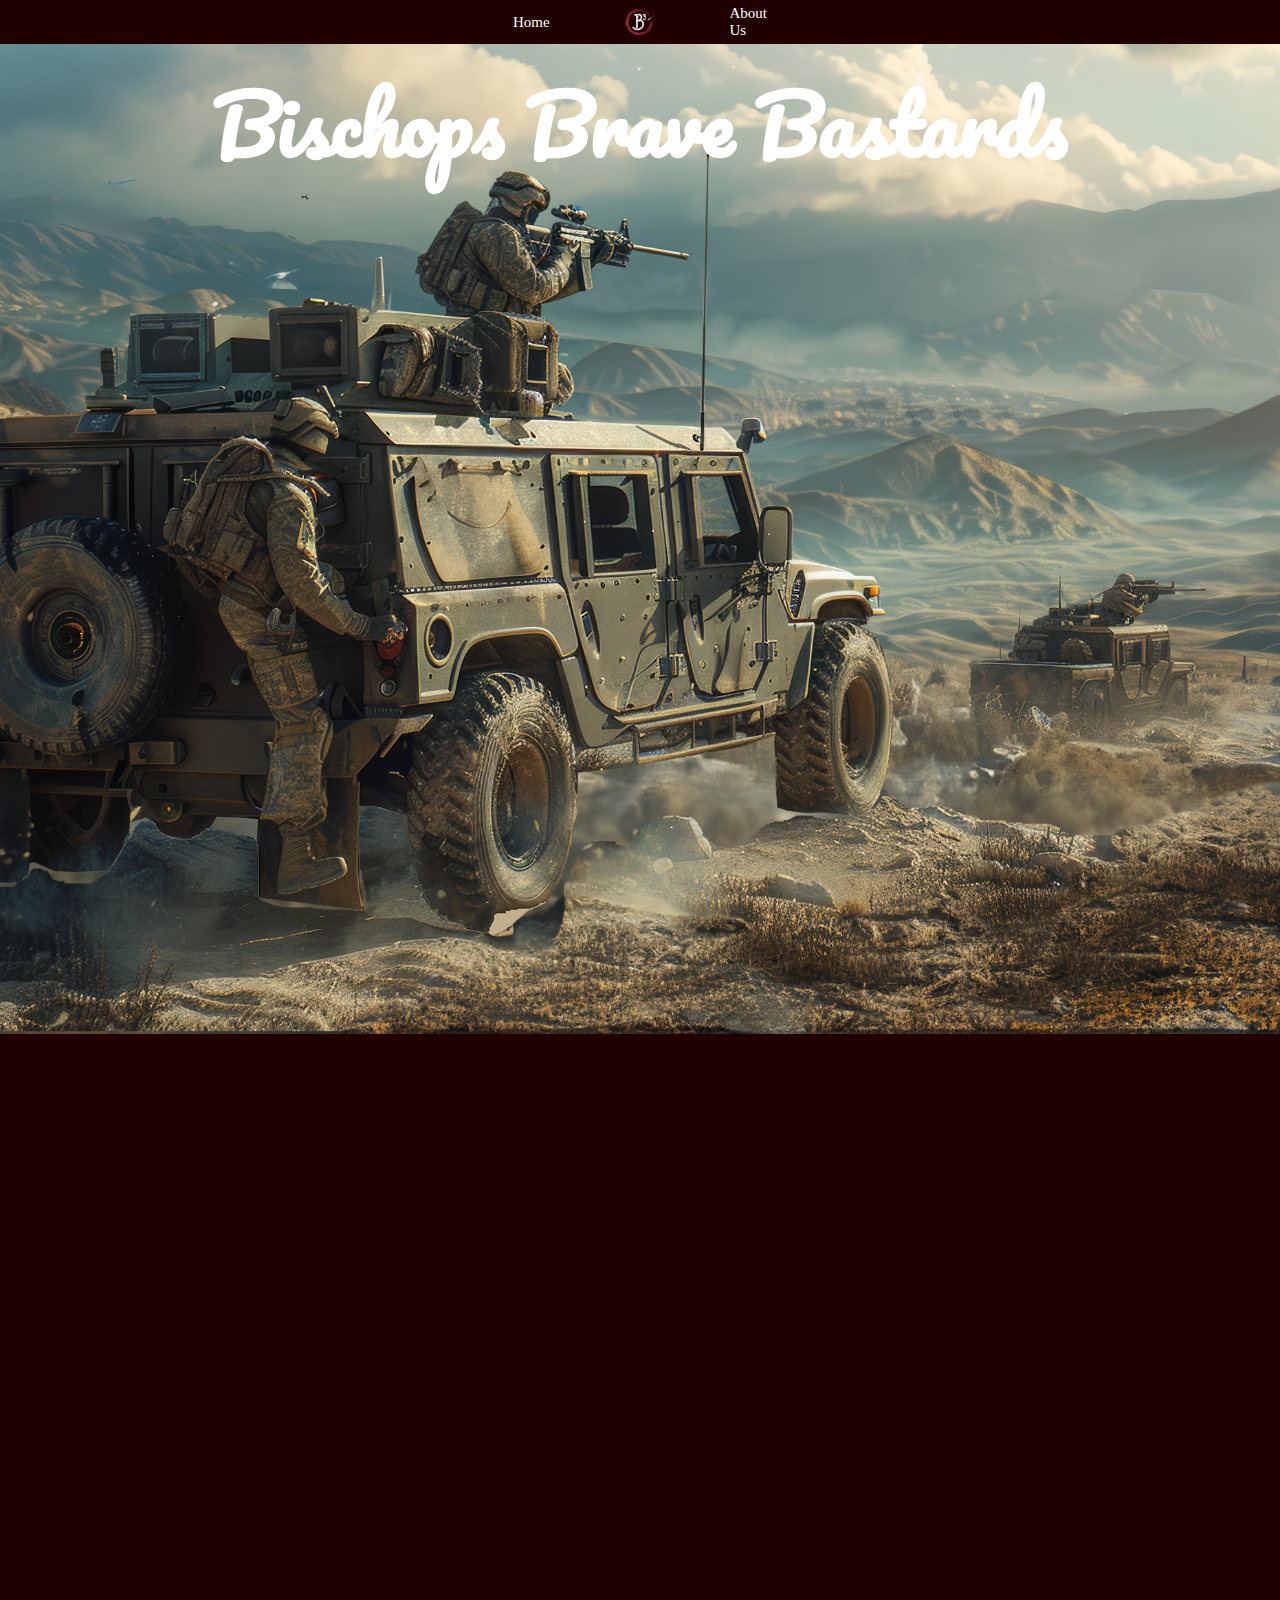
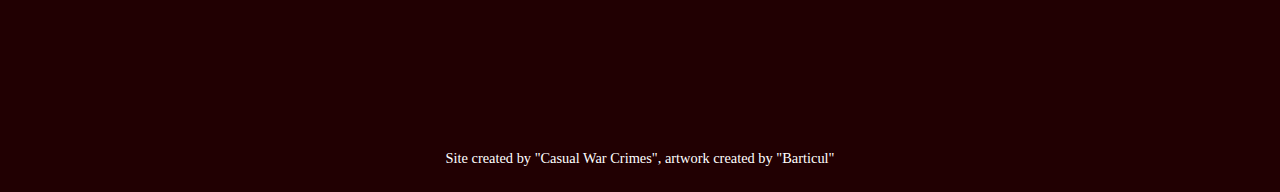
==== index.html @ 1ed156b4 "commit3" ====
<!DOCTYPE html>
<html lang="en">
<head>
    <meta charset="UTF-8">
    <meta http-equiv="X-UA-Compatible" content="IE=edge">
    <meta name="viewport" content="width=device-width, initial-scale=1.0">
    <title>Document</title>
    <link rel="stylesheet" href="style.css">
</head>
<body>
<header>
    <nav>
        <a href="index.html">Home</a>
    </nav>
    <img src="img/B3logo.png" alt="B3 Logo" class="logo">
    <nav>
        <a href="about.html">About Us</a>
    </nav>
</header>
    <div class="banner">
        <div class="bg bg-1"></div>
        <div class="bg bg-2"></div>
        <div class="bg bg-3"></div>
        <h1>Bischops Brave Bastards</h1>
        <div class="bg bg-4"></div>
        <div class="bg bg-5"></div>
        <div class="bg bg-6"></div>
        <div class="bg bg-7"></div>
        <div class="bg bg-8"></div>
        <div class="bg bg-9"></div>
    </div>

   <div class="tab intro">
       <a href="https://discord.gg/SqBT7yXv" target="_blank">
        <button class="animation-show">Join The Discord</button>
    </a>
        <img src="img/B3logo.png" alt="" class="animation-show">

       <a href="https://www.youtube.com/@BischopsBraveBastards/videos" target="_blank">
        <button class="animation-show">Youtube</button>
    </a>
   </div>

    <div class="tab library">
        <div class="animation-show">
            <iframe width="560" height="315" src="https://www.youtube.com/embed/xBFxVL9LWVo?start=25"
                frameborder="0" allow="accelerometer; clipboard-write; encrypted-media; gyroscope; picture-in-picture"
                allowfullscreen>
        </iframe>
            <p></p>
        </div>
        <div class="animation-show">
            <iframe width="560" height="315" src="https://www.youtube.com/embed/pCZxYwtf804"
                frameborder="0" allow="accelerometer; clipboard-write; encrypted-media; gyroscope; picture-in-picture"
                allowfullscreen>
        </iframe>
            <p></p>
        </div>
        <div class="animation-show">
            <iframe width="560" height="315" src="https://www.youtube.com/embed/V4kFBAP4qfE"
                frameborder="0" allow="accelerometer; clipboard-write; encrypted-media; gyroscope; picture-in-picture"
                allowfullscreen>
        </iframe>
            <p></p>
        </div>
        <div class="animation-show">
            <iframe width="560" height="315" src="https://www.youtube.com/embed/PHDZllaSRxw"
                frameborder="0" allow="accelerometer; clipboard-write; encrypted-media; gyroscope; picture-in-picture"
                allowfullscreen>
        </iframe>
            <p></p>
        </div>
    </div>
<footer>
    <p>Site created by "Casual War Crimes", artwork created by "Barticul"</p>
</footer>
    <script src="app.js"></script>
</body>
</html>
---- style.css ----
@import url('https://fonts.googleapis.com/css2?family=Pacifico&display=swap');
body{
    margin :0;
    background-color: #210002;
    font-family: Poppins;
    font-size: 15px;
}
header {
    background-color: #210002;
    padding: 5px;
    display: flex;
    align-items: center;
    justify-content: space-between;
    position: sticky;
    top: 0;
    z-index: 1000;
}

header .logo {
    width: 30px;
    height: auto;
    position: absolute;
    left: 50%;
    transform: translateX(-50%);
}

header nav {
    flex: 1;
    display: flex;
    justify-content: center;
}

header nav:first-child {
    justify-content: flex-start;
}

header nav:last-child {
    justify-content: flex-end;
}

header nav a {
    color: #fff;
    margin: 0 80%;
    text-decoration: none;
    font-family: Poppins;
    font-weight: 500;
}

header nav a:hover {
    color: #ff0000;
}
footer {
    background-color: #210002;
    color: #fff;
    text-align: center;
    padding: 10px 0;
    font-size: 0.9rem;
    position: relative;
    bottom: 0;
    width: 100%;
}
.banner{
    height: 110vh;
    position: relative;
    overflow: hidden;
}
.banner .bg{
    position: absolute;
    left: 0;
    bottom: 0;
    width: 100%;
    height: 100%;
    background-size: auto 100%;
    background-repeat: no-repeat;
    background-position: center;
    transition: 0.1s;
}
.banner .bg-1{
    background-image: url('img/0.png');
}
.banner .bg-2{
    background-image: url('img/1.png');
}
.banner .bg-3{
    background-image: url('img/2.png');
}
.banner .bg-4{
    background-image: url('img/3.png');
}
.banner .bg-5{
    background-image: url('img/4.png');
}
.banner .bg-6{
    background-image: url('img/.png');
}
.banner .bg-7{
    background-image: url('img/6.png');
}
.banner .bg-8{
    background-image: url('img/7.png');
}
.banner .bg-9{
    background-image: url('img/.png');
}
.banner  h1{
    position: absolute;
    top: -25vh;
    padding-top:20vh;
    left: 0;
    width: 100%;
    text-align: center;
    font-size: 5rem;
    font-family: 'Pacifico', cursive;
    color: #fff;
}
.intro{
    min-height: 50vh;
    color: #eee;
    display: flex;
    flex-direction: column;
    justify-content: center;
    align-items: center;
}
.intro img{
    width: 130px;
    height: 130px;
    border-radius: 50%;
}
.intro p{
    width: 700px;
    max-width: 100%;
    text-align: center;
    font-size: 1rem;
}
.intro button{
    margin-top:10px;
    margin-botom: 10px;
    background-color: rgba(93, 23, 24, 0.47);
    padding: 10px 50px;
    border: 1px solid #ffffff;
    border-radius: 5px;
    color: #fff;
    font-family: Poppins;
    font-weight: 500;
    font-size:1rem;
    cursor:pointer;
    box-shadow: 0 0 10px #ff0000;
}
.intro button:hover {
    background-color: rgba(238, 86, 86, 0.78); /* Slightly darker on hover */
    box-shadow: 0 0 10px #ff0000;
}
.animation-show{
    transform: translateY(50px);
    opacity: 0;
    transition: 0.7s;
}
.active .animation-show{
    transform: translateY(0);
    opacity: 1;
}
.animation-show:nth-child(2){
    transition-delay: 0.3s;
}
.animation-show:nth-child(3){
    transition-delay: 0.6s;
}
.animation-show:nth-child(4){
    transition-delay: 0.9s;
}
.library {
    margin-top: 50px;
    display: grid;
    grid-template-columns: repeat(auto-fit, minmax(300px, 1fr));
    gap: 10px; /* Add some space between the videos */
    text-align: center;
    color: #fff;
    margin-left:10px;
    margin-right:10px;
}

.library iframe {
    width: 100%; /* Make the video take the full width of its container */
    height: auto; /* Maintain aspect ratio */
    max-width: 560px;
    aspect-ratio: 16 / 9; /* Ensure the videos keep their 16:9 aspect ratio */
}

.about {
    padding: 50px;
    color: #eee;
    text-align: center;
}

.about h2 {
    font-size: 2rem;
    margin-bottom: 20px;
}

.about p {
    font-size: 1rem;
    line-height: 1.6;
    max-width: 800px;
    margin: 0 auto;
}
@media screen and (max-width: 768px){
    .banner h1{
        font-size: 2rem;
        top: -5vh;
    }
    .library{
        grid-template-columns: repeat(2, 1fr);
    }
    .library img{
        height: 300px;
    }
}
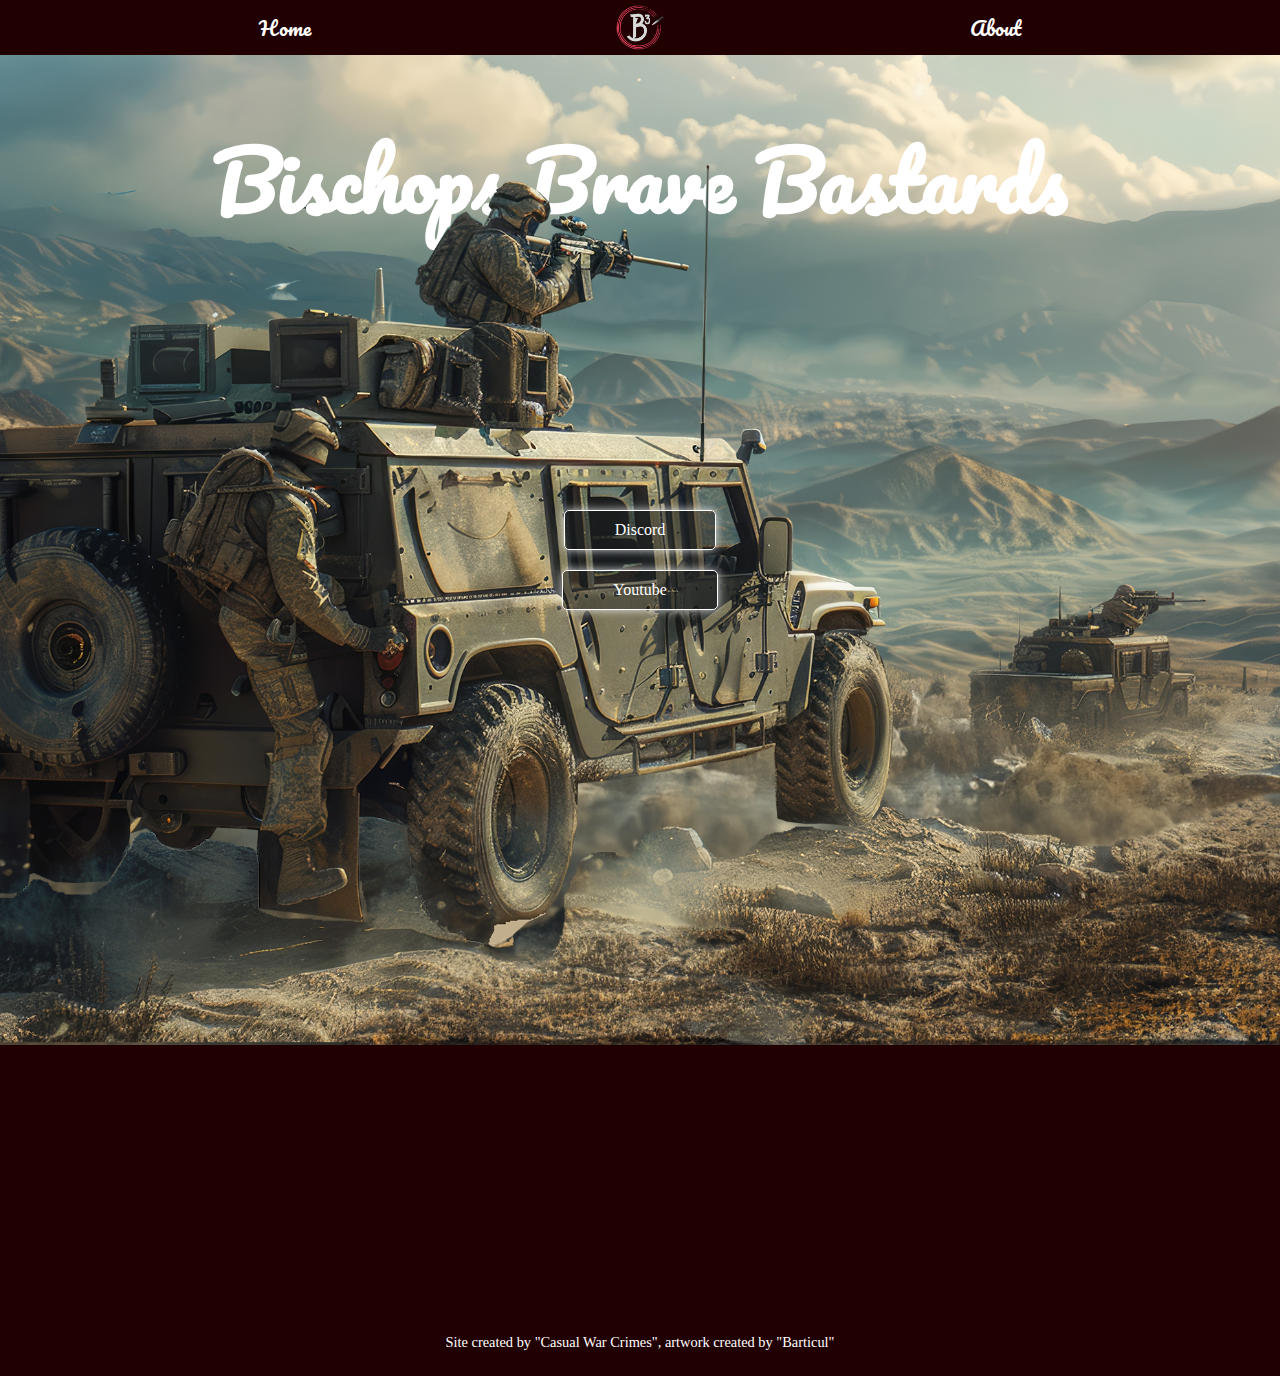
==== commit 8730180f: "commit4" ====
--- a/index.html
+++ b/index.html
@@ -14,7 +14,7 @@
     </nav>
     <img src="img/B3logo.png" alt="B3 Logo" class="logo">
     <nav>
-        <a href="about.html">About Us</a>
+        <a href="about.html">About</a>
     </nav>
 </header>
     <div class="banner">
@@ -28,29 +28,20 @@
         <div class="bg bg-7"></div>
         <div class="bg bg-8"></div>
         <div class="bg bg-9"></div>
+        <div class="links-container">
+            <a href="https://discord.gg/SqBT7yXv" target="_blank" class="banner-link">
+                <button>Discord</button>
+            </a>
+            <a href="https://www.youtube.com/@BischopsBraveBastards/videos" target="_blank" class="banner-link">
+                <button>Youtube</button>
+            </a>
+        </div>
     </div>
 
-   <div class="tab intro">
-       <a href="https://discord.gg/SqBT7yXv" target="_blank">
-        <button class="animation-show">Join The Discord</button>
-    </a>
-        <img src="img/B3logo.png" alt="" class="animation-show">
-
-       <a href="https://www.youtube.com/@BischopsBraveBastards/videos" target="_blank">
-        <button class="animation-show">Youtube</button>
-    </a>
-   </div>
 
     <div class="tab library">
         <div class="animation-show">
             <iframe width="560" height="315" src="https://www.youtube.com/embed/xBFxVL9LWVo?start=25"
-                frameborder="0" allow="accelerometer; clipboard-write; encrypted-media; gyroscope; picture-in-picture"
-                allowfullscreen>
-        </iframe>
-            <p></p>
-        </div>
-        <div class="animation-show">
-            <iframe width="560" height="315" src="https://www.youtube.com/embed/pCZxYwtf804"
                 frameborder="0" allow="accelerometer; clipboard-write; encrypted-media; gyroscope; picture-in-picture"
                 allowfullscreen>
         </iframe>
--- a/style.css
+++ b/style.css
@@ -3,7 +3,7 @@
     margin :0;
     background-color: #210002;
     font-family: Poppins;
-    font-size: 15px;
+    font-size: 20px;
 }
 header {
     background-color: #210002;
@@ -17,7 +17,7 @@
 }
 
 header .logo {
-    width: 30px;
+    width: 50px;
     height: auto;
     position: absolute;
     left: 50%;
@@ -40,10 +40,11 @@
 
 header nav a {
     color: #fff;
-    margin: 0 80%;
-    text-decoration: none;
-    font-family: Poppins;
+    margin: 5px 40%;
+    text-decoration: solid;
+    font-family: 'Pacifico';
     font-weight: 500;
+
 }
 
 header nav a:hover {
@@ -59,10 +60,14 @@
     bottom: 0;
     width: 100%;
 }
-.banner{
+.banner {
     height: 110vh;
     position: relative;
     overflow: hidden;
+    display: flex;
+    flex-direction: column;
+    align-items: center;
+    justify-content: center;
 }
 .banner .bg{
     position: absolute;
@@ -102,10 +107,10 @@
 .banner .bg-9{
     background-image: url('img/.png');
 }
-.banner  h1{
+.banner h1 {
     position: absolute;
-    top: -25vh;
-    padding-top:20vh;
+    top: 0; /* Centering the title */
+    padding-top: -20vh;
     left: 0;
     width: 100%;
     text-align: center;
@@ -172,19 +177,21 @@
     margin-top: 50px;
     display: grid;
     grid-template-columns: repeat(auto-fit, minmax(300px, 1fr));
-    gap: 10px; /* Add some space between the videos */
-    text-align: center;
-    color: #fff;
-    margin-left:10px;
-    margin-right:10px;
+    gap: 20px; /* Add some space between the videos */
+    text-align: center;
+    color: #fff;
+    margin-left:100px;
+    margin-right:100px;
 }
 
 .library iframe {
     width: 100%; /* Make the video take the full width of its container */
     height: auto; /* Maintain aspect ratio */
-    max-width: 560px;
     aspect-ratio: 16 / 9; /* Ensure the videos keep their 16:9 aspect ratio */
-}
+    display: block; /* Ensure they are block elements */
+    margin: 0 auto; /* Center the iframes */
+}
+
 
 .about {
     padding: 50px;
@@ -203,15 +210,66 @@
     max-width: 800px;
     margin: 0 auto;
 }
-@media screen and (max-width: 768px){
-    .banner h1{
-        font-size: 2rem;
-        top: -5vh;
+.links-container {
+    margin-top: 20px; /* Add some spacing from the title */
+    display: flex;
+    flex-direction:column;
+    gap: 20px; /* Space between the buttons */
+    justify-content: center;
+    align-items: center;
+    position:relative;
+    z-index:10 ;
+}
+
+.banner-link button {
+    background-color: rgba(30, 31, 33, 0.44);
+    padding: 10px 50px;
+    border: 1px solid #ffffff;
+    border-radius: 5px;
+    color: #fff;
+    font-family: Poppins;
+    font-weight: 500;
+    font-size: 1rem;
+    cursor: pointer;
+    box-shadow: 0 0 10px rgba(255, 255, 255, 0.83);
+    transition: background-color 0.3s ease;
+}
+
+.banner-link button:hover {
+
+    box-shadow: 0 0 10px #ff0000;
+}
+
+
+    @media screen and (max-width: 768px) {
+        .banner h1 {
+            font-size: 3rem;
+            top: 3vh;
+        }
+
+        .library {
+            grid-template-columns: 1fr; /* Stack videos vertically */
+            margin-left: 10px;
+            margin-right: 10px;
+        }
+
+        .library iframe {
+            width: 100%; /* Adjust width to full */
+        }
+        header nav a {
+            color: #fff;
+            margin: 5px 20%;
+            text-decoration: solid;
+            font-family: 'Pacifico';
+            font-weight: 500;
+
+        }
     }
-    .library{
-        grid-template-columns: repeat(2, 1fr);
+@media screen and (min-width: 1024px) {
+    .animation-show {
+        transform: translateY(0);
+        opacity: 1;
+        transition: none; /* No transition for instant visibility */
     }
-    .library img{
-        height: 300px;
-    }
-}+}
+
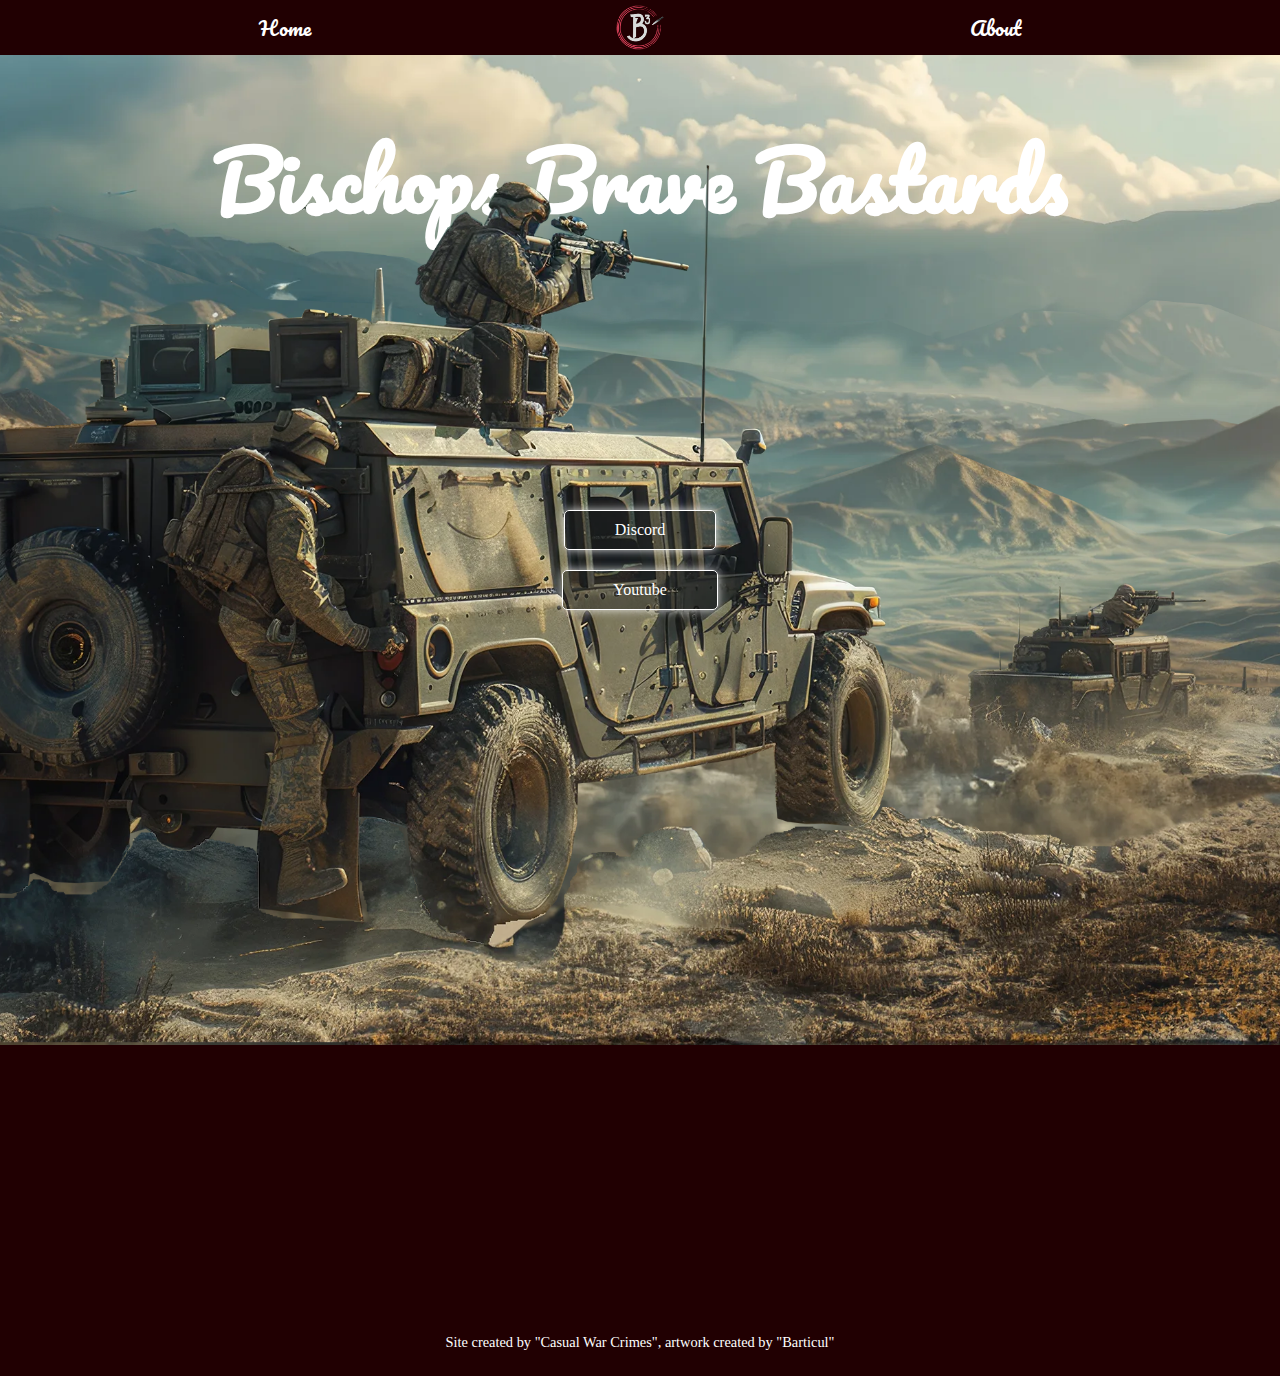
==== commit a5d16137: "image changes" ====
--- a/index.html
+++ b/index.html
@@ -12,7 +12,7 @@
     <nav>
         <a href="index.html">Home</a>
     </nav>
-    <img src="img/B3logo.png" alt="B3 Logo" class="logo">
+    <img src="img/B3logo.webp" alt="B3 Logo" class="logo">
     <nav>
         <a href="about.html">About</a>
     </nav>
--- a/style.css
+++ b/style.css
@@ -81,31 +81,31 @@
     transition: 0.1s;
 }
 .banner .bg-1{
-    background-image: url('img/0.png');
+    background-image: url('img/0.webp');
 }
 .banner .bg-2{
-    background-image: url('img/1.png');
+    background-image: url('img/1.webp');
 }
 .banner .bg-3{
-    background-image: url('img/2.png');
+    background-image: url('img/2.webp');
 }
 .banner .bg-4{
-    background-image: url('img/3.png');
+    background-image: url('img/3.webp');
 }
 .banner .bg-5{
-    background-image: url('img/4.png');
+    background-image: url('img/4.webp');
 }
 .banner .bg-6{
-    background-image: url('img/.png');
+    background-image: url('img/.webp');
 }
 .banner .bg-7{
-    background-image: url('img/6.png');
+    background-image: url('img/6.webp');
 }
 .banner .bg-8{
-    background-image: url('img/7.png');
+    background-image: url('img/7.webp');
 }
 .banner .bg-9{
-    background-image: url('img/.png');
+    background-image: url('img/.webp');
 }
 .banner h1 {
     position: absolute;
@@ -192,7 +192,6 @@
     margin: 0 auto; /* Center the iframes */
 }
 
-
 .about {
     padding: 50px;
     color: #eee;
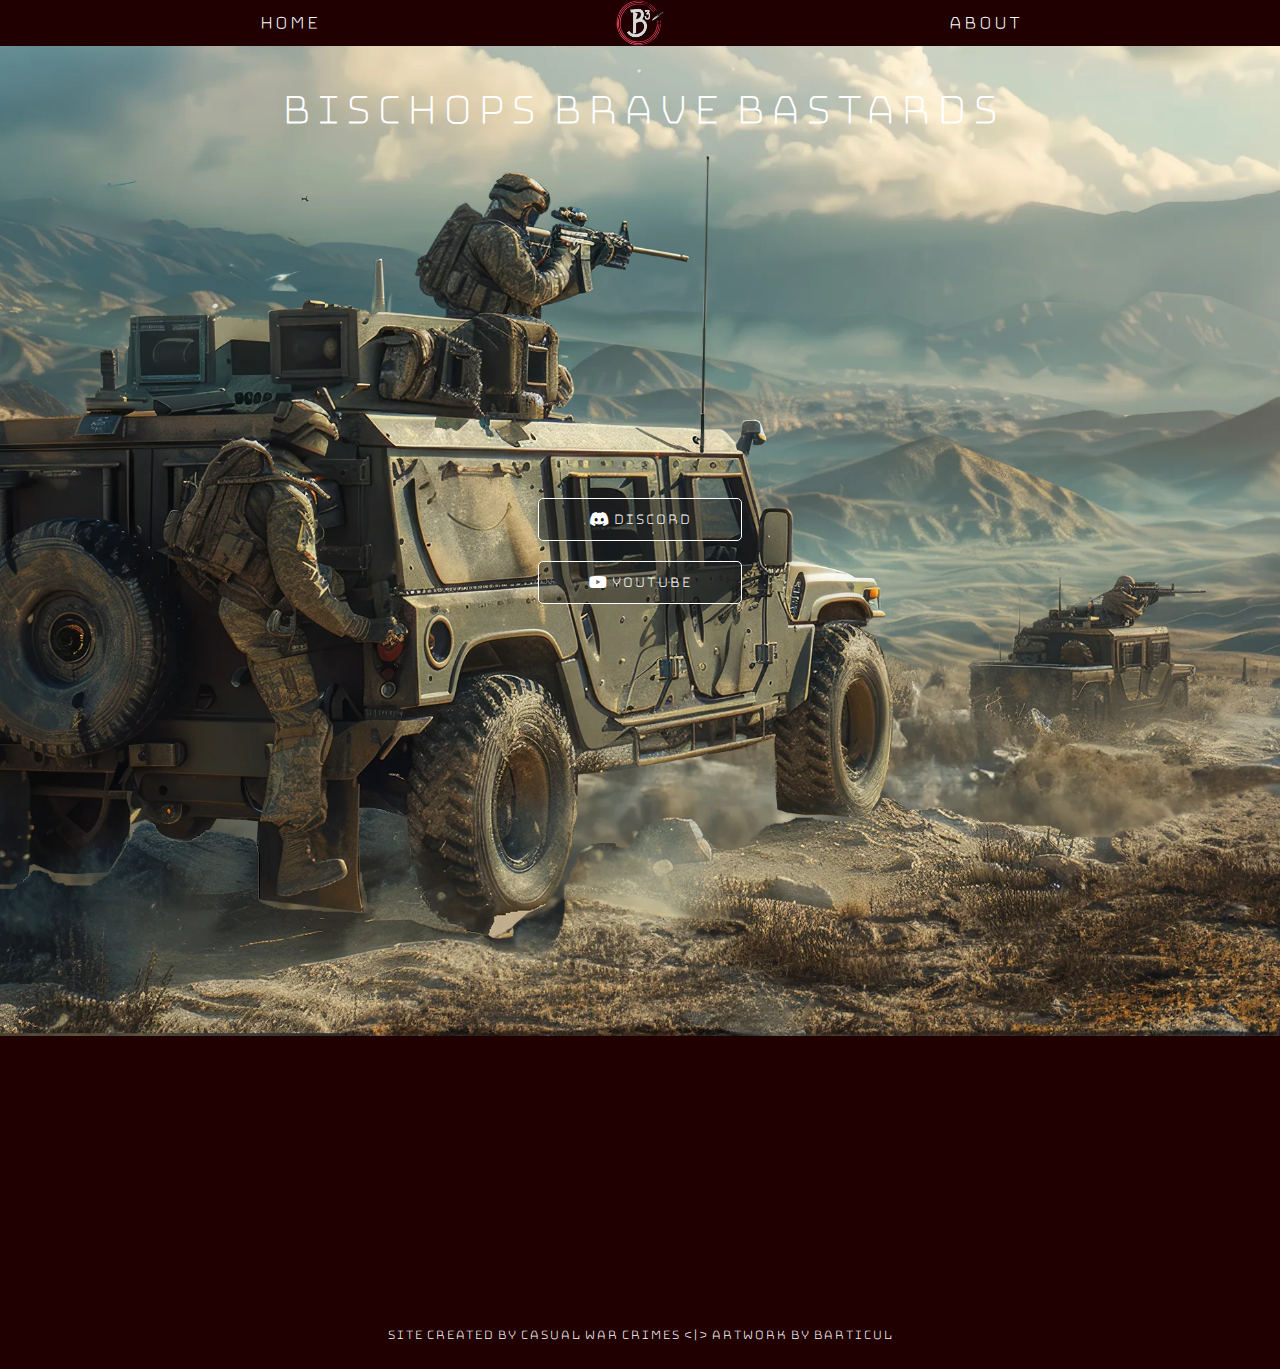
==== commit 6619aee2: "styling changes" ====
--- a/index.html
+++ b/index.html
@@ -6,6 +6,8 @@
     <meta name="viewport" content="width=device-width, initial-scale=1.0">
     <title>Document</title>
     <link rel="stylesheet" href="style.css">
+    <link rel="stylesheet" href="https://cdnjs.cloudflare.com/ajax/libs/font-awesome/6.0.0-beta3/css/all.min.css">
+
 </head>
 <body>
 <header>
@@ -30,12 +32,13 @@
         <div class="bg bg-9"></div>
         <div class="links-container">
             <a href="https://discord.gg/SqBT7yXv" target="_blank" class="banner-link">
-                <button>Discord</button>
+                <button><i class="fab fa-discord"></i> Discord</button>
             </a>
             <a href="https://www.youtube.com/@BischopsBraveBastards/videos" target="_blank" class="banner-link">
-                <button>Youtube</button>
+                <button><i class="fab fa-youtube"></i> YouTube</button>
             </a>
         </div>
+
     </div>
 
 
@@ -63,7 +66,7 @@
         </div>
     </div>
 <footer>
-    <p>Site created by "Casual War Crimes", artwork created by "Barticul"</p>
+    <p>Site created by Casual War Crimes  <|>  Artwork by Barticul</p>
 </footer>
     <script src="app.js"></script>
 </body>
--- a/style.css
+++ b/style.css
@@ -1,8 +1,11 @@
 @import url('https://fonts.googleapis.com/css2?family=Pacifico&display=swap');
+@import url("https://fonts.googleapis.com/css2?family=Bungee+Hairline&display=swap");
+
 body{
     margin :0;
     background-color: #210002;
-    font-family: Poppins;
+    font-family: "Bungee Hairline", sans-serif;
+    font-weight: 800;
     font-size: 20px;
 }
 header {
@@ -42,8 +45,8 @@
     color: #fff;
     margin: 5px 40%;
     text-decoration: solid;
-    font-family: 'Pacifico';
-    font-weight: 500;
+    font-family: "Bungee Hairline", sans-serif;
+    font-weight: 800;
 
 }
 
@@ -114,8 +117,9 @@
     left: 0;
     width: 100%;
     text-align: center;
-    font-size: 5rem;
-    font-family: 'Pacifico', cursive;
+    font-size: 3rem;
+    font-family: "Bungee Hairline", sans-serif;
+    font-weight: 800;
     color: #fff;
 }
 .intro{
@@ -225,12 +229,12 @@
     padding: 10px 50px;
     border: 1px solid #ffffff;
     border-radius: 5px;
-    color: #fff;
-    font-family: Poppins;
-    font-weight: 500;
+    color: rgb(255, 255, 255);
+    font-family: "Bungee Hairline", sans-serif;
+    font-weight: 800;
     font-size: 1rem;
     cursor: pointer;
-    box-shadow: 0 0 10px rgba(255, 255, 255, 0.83);
+
     transition: background-color 0.3s ease;
 }
 
@@ -259,8 +263,6 @@
             color: #fff;
             margin: 5px 20%;
             text-decoration: solid;
-            font-family: 'Pacifico';
-            font-weight: 500;
 
         }
     }
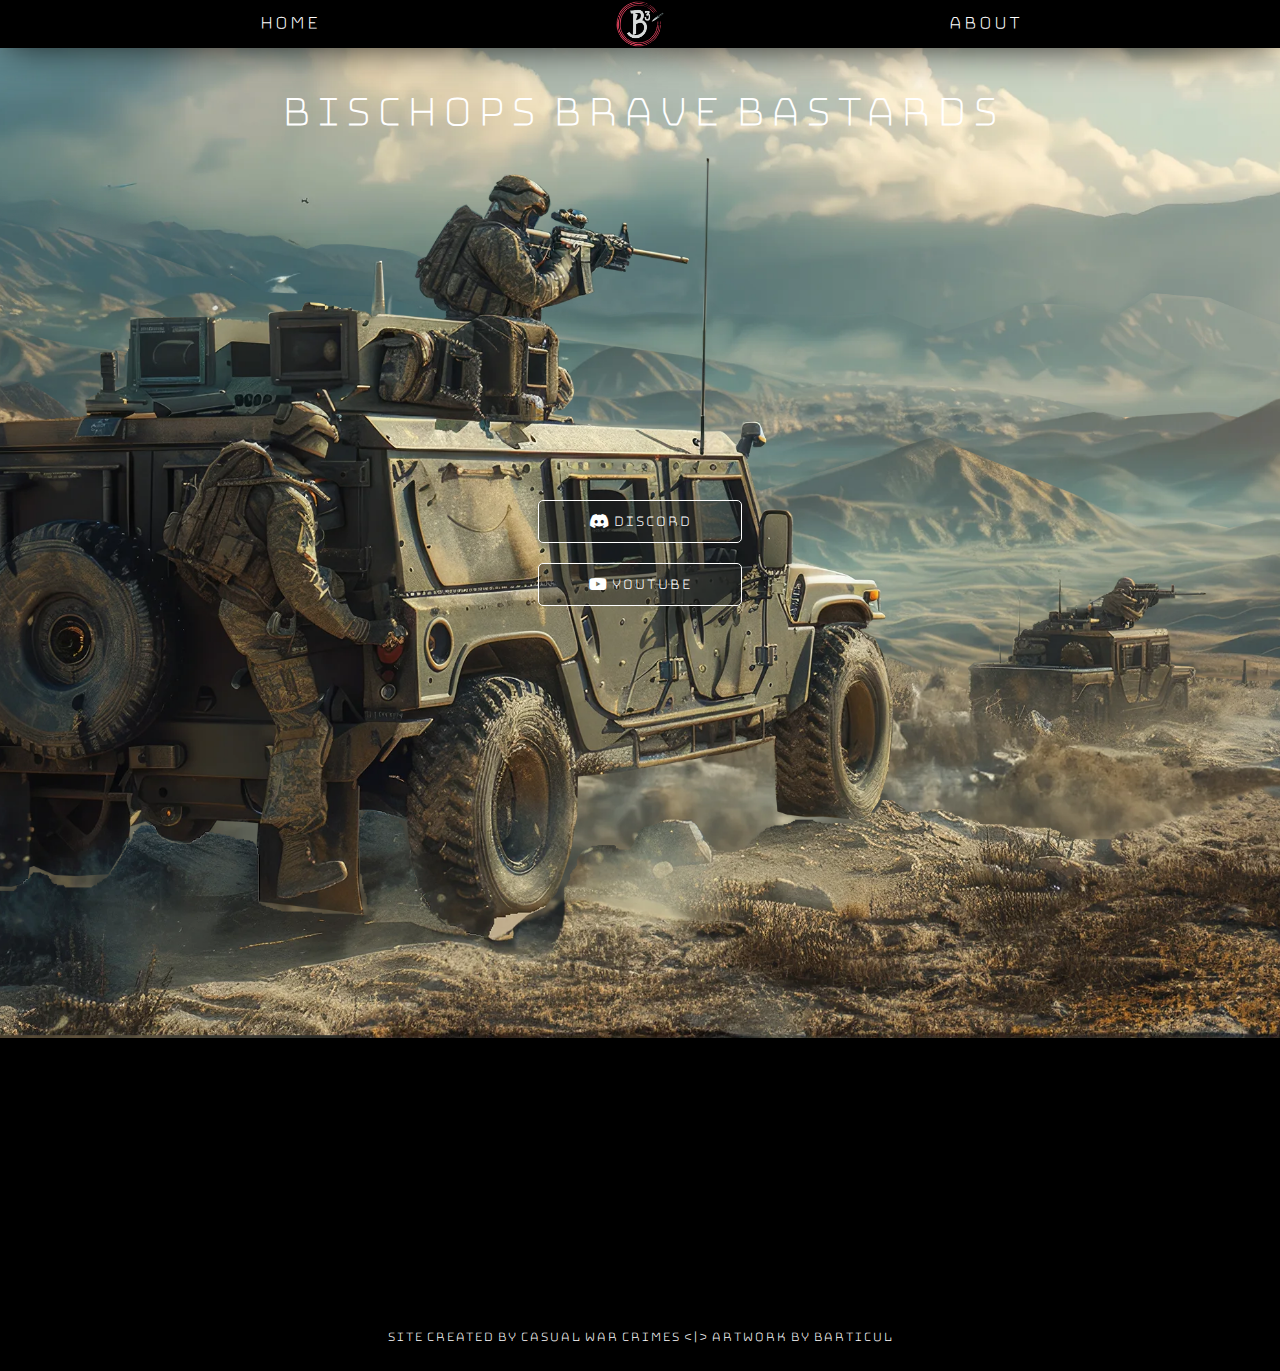
==== commit e53d4679: "b3logodesc" ====
--- a/index.html
+++ b/index.html
@@ -4,9 +4,15 @@
     <meta charset="UTF-8">
     <meta http-equiv="X-UA-Compatible" content="IE=edge">
     <meta name="viewport" content="width=device-width, initial-scale=1.0">
-    <title>Document</title>
+    <title>B3 - Bischop's Brave Bastards</title>
     <link rel="stylesheet" href="style.css">
     <link rel="stylesheet" href="https://cdnjs.cloudflare.com/ajax/libs/font-awesome/6.0.0-beta3/css/all.min.css">
+    <meta property="og:title" content="B3 - Bischops Brave Bastards">
+    <meta property="og:description" content="Welcome to B3! Join our Discord!">
+    <meta property="og:image" content="https://joinb3.github.io/-/img/B3solid.png">
+    <meta property="og:url" content="https://joinb3.github.io/-/">
+    <meta property="og:type" content="website">
+    <meta property="og:site_name" content="B3 - Bischops Brave Bastards">
 
 </head>
 <body>
--- a/style.css
+++ b/style.css
@@ -3,13 +3,13 @@
 
 body{
     margin :0;
-    background-color: #210002;
+    background-color: #000000;
     font-family: "Bungee Hairline", sans-serif;
-    font-weight: 800;
+    font-weight: 900;
     font-size: 20px;
 }
 header {
-    background-color: #210002;
+    background-color: #000000;
     padding: 5px;
     display: flex;
     align-items: center;
@@ -31,6 +31,8 @@
     flex: 1;
     display: flex;
     justify-content: center;
+    box-shadow: 0 0 40px #000000;
+    padding-bottom:2px;
 }
 
 header nav:first-child {
@@ -44,9 +46,9 @@
 header nav a {
     color: #fff;
     margin: 5px 40%;
-    text-decoration: solid;
+    text-decoration: none;
     font-family: "Bungee Hairline", sans-serif;
-    font-weight: 800;
+    font-weight: 900;
 
 }
 
@@ -54,7 +56,7 @@
     color: #ff0000;
 }
 footer {
-    background-color: #210002;
+    background-color: #000000;
     color: #fff;
     text-align: center;
     padding: 10px 0;
@@ -119,7 +121,7 @@
     text-align: center;
     font-size: 3rem;
     font-family: "Bungee Hairline", sans-serif;
-    font-weight: 800;
+    font-weight: 900;
     color: #fff;
 }
 .intro{
@@ -144,13 +146,13 @@
 .intro button{
     margin-top:10px;
     margin-botom: 10px;
-    background-color: rgba(93, 23, 24, 0.47);
+    background-color: rgb(0, 0, 0);
     padding: 10px 50px;
     border: 1px solid #ffffff;
     border-radius: 5px;
     color: #fff;
     font-family: Poppins;
-    font-weight: 500;
+    font-weight: 900;
     font-size:1rem;
     cursor:pointer;
     box-shadow: 0 0 10px #ff0000;
@@ -196,10 +198,23 @@
     margin: 0 auto; /* Center the iframes */
 }
 
+.biglogo {
+    width: 250px;
+    height: auto;
+    position: absolute;
+    left: 50%;
+    transform: translateX(-50%);
+
+}
+
 .about {
     padding: 50px;
     color: #eee;
     text-align: center;
+    background-image:url("img/about1.webp");
+    background-size:100% auto;
+    background-repeat: no-repeat;
+
 }
 
 .about h2 {
@@ -211,7 +226,15 @@
     font-size: 1rem;
     line-height: 1.6;
     max-width: 800px;
+    font-weight:900;
     margin: 0 auto;
+    border: 1px solid #ffffff;
+    border-radius: 5px;
+    padding-left:10px;
+    padding-right:10px;
+    background-color: rgba(0, 0, 0, 0.53);
+    box-shadow: 0 0 30px #000000;
+
 }
 .links-container {
     margin-top: 20px; /* Add some spacing from the title */
@@ -231,7 +254,7 @@
     border-radius: 5px;
     color: rgb(255, 255, 255);
     font-family: "Bungee Hairline", sans-serif;
-    font-weight: 800;
+    font-weight: 900;
     font-size: 1rem;
     cursor: pointer;
 
@@ -240,14 +263,23 @@
 
 .banner-link button:hover {
 
-    box-shadow: 0 0 10px #ff0000;
+    box-shadow: 0 0 20px #000000;
 }
 
 
     @media screen and (max-width: 768px) {
+
+        .body {
+            font-weight: bold;
+        }
+        .about p{
+            font-weight: bold;
+        }
+
         .banner h1 {
             font-size: 3rem;
             top: 3vh;
+            font-weight:bold;
         }
 
         .library {
@@ -262,8 +294,12 @@
         header nav a {
             color: #fff;
             margin: 5px 20%;
-            text-decoration: solid;
-
+            text-decoration: none;
+            font-weight:bold;
+
+        }
+        .banner-link button {
+            font-weight: bold;
         }
     }
 @media screen and (min-width: 1024px) {
